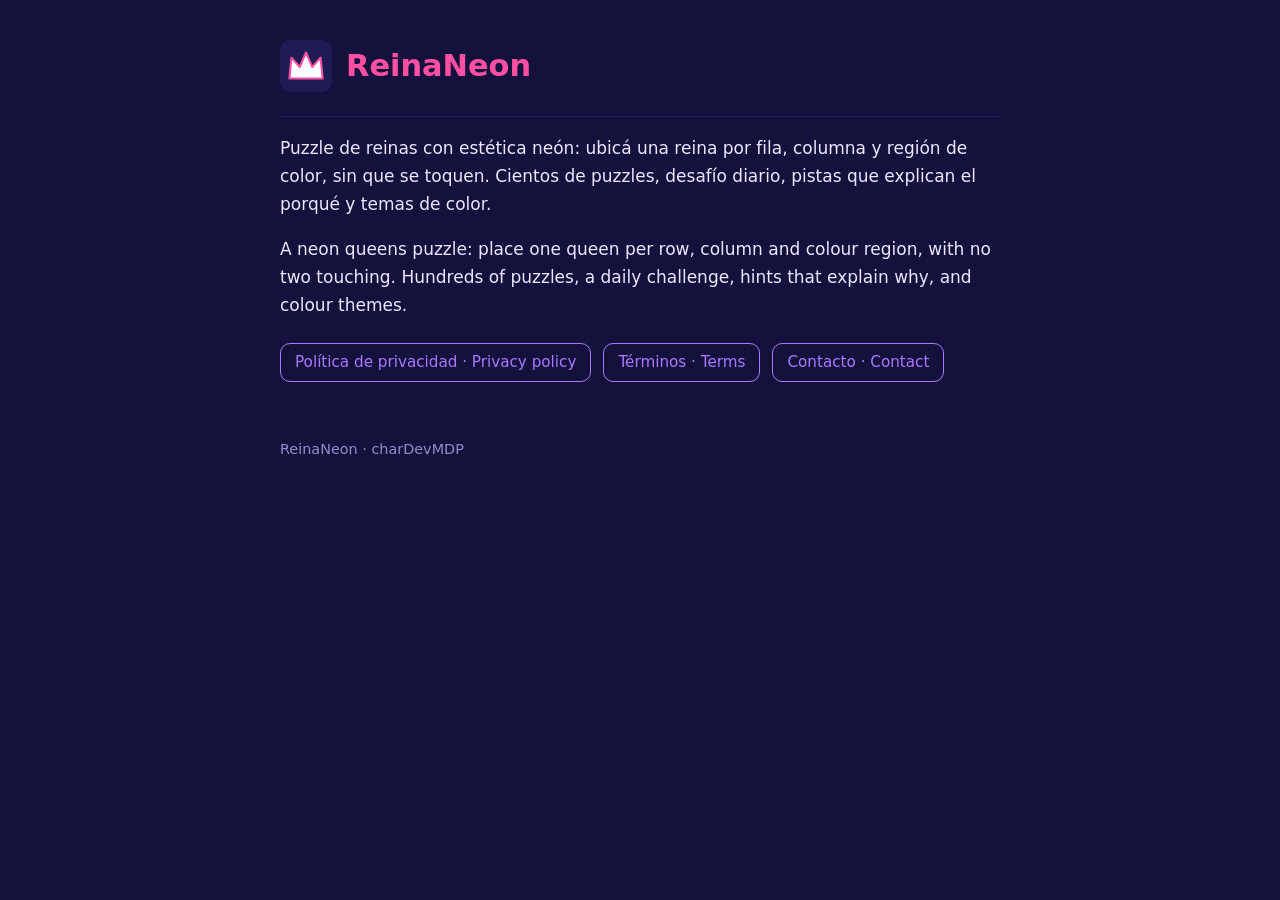
==== index.html @ 0b161048 "Páginas legales de ReinaNeon Co-Authored-By: Claude Opus 5.5 <noreply@anthropic.com>" ====
<!doctype html>
<html lang="es">
<head>
<meta charset="utf-8">
<meta name="viewport" content="width=device-width, initial-scale=1, viewport-fit=cover">
<title>ReinaNeon</title>
<link rel="stylesheet" href="estilos.css">
</head>
<body>
<div class="wrap">

<header>
  <div class="brand">
    <svg viewBox="0 0 100 100" aria-hidden="true"><rect width="100" height="100" rx="20" fill="#1f1c55"/><path d="M18 74 L22 34 L38 52 L50 24 L62 52 L78 34 L82 74 Z" fill="#fff" stroke="#ff4fa3" stroke-width="4" stroke-linejoin="round"/></svg>
    <h1>ReinaNeon</h1>
  </div>
</header>

<p>Puzzle de reinas con estética neón: ubicá una reina por fila, columna y región de color, sin que se toquen. Cientos de puzzles, desafío diario, pistas que explican el porqué y temas de color.</p>
<p lang="en">A neon queens puzzle: place one queen per row, column and colour region, with no two touching. Hundreds of puzzles, a daily challenge, hints that explain why, and colour themes.</p>

<div class="links">
  <a href="privacidad.html">Política de privacidad · Privacy policy</a>
  <a href="terminos.html">Términos · Terms</a>
  <a href="mailto:chardev.code@gmail.com">Contacto · Contact</a>
</div>

<footer>ReinaNeon · charDevMDP</footer>

</div>
</body>
</html>
---- estilos.css ----
:root {
  --bg: #14123d;
  --surface: #1f1c55;
  --pink: #ff4fa3;
  --cyan: #2fe6ff;
  --violet: #a978ff;
  --text: #ffffff;
  --muted: #8f8ec9;
}
* { box-sizing: border-box; }
body {
  margin: 0;
  background: var(--bg);
  color: var(--text);
  font-family: -apple-system, BlinkMacSystemFont, "Segoe UI", Roboto, system-ui, sans-serif;
  line-height: 1.65;
  font-size: 17px;
}
.wrap { max-width: 760px; margin: 0 auto; padding: 40px 20px 72px; }
header { border-bottom: 1px solid var(--surface); padding-bottom: 24px; margin-bottom: 8px; }
.brand { display: flex; align-items: center; gap: 14px; }
.brand svg { width: 52px; height: 52px; flex: none; }
h1 { font-size: 1.9rem; margin: 0; color: var(--pink); }
h2 { font-size: 1.15rem; margin: 36px 0 8px; color: var(--cyan); }
.date { color: var(--muted); font-size: 0.95rem; margin: 8px 0 0; }
.lang { display: flex; gap: 12px; margin-top: 18px; flex-wrap: wrap; }
.lang a, .links a {
  color: var(--violet); text-decoration: none; border: 1px solid var(--violet);
  border-radius: 10px; padding: 6px 14px; font-size: 0.95rem;
}
.lang a:hover, .links a:hover { background: rgba(169, 120, 255, 0.14); }
.links { display: flex; gap: 12px; flex-wrap: wrap; margin-top: 24px; }
p, li { color: #e9e8ff; }
strong { color: #ffffff; }
a { color: var(--violet); }
ul { padding-left: 22px; }
section { border-top: 1px solid var(--surface); margin-top: 48px; padding-top: 8px; }
footer { margin-top: 56px; color: var(--muted); font-size: 0.9rem; }
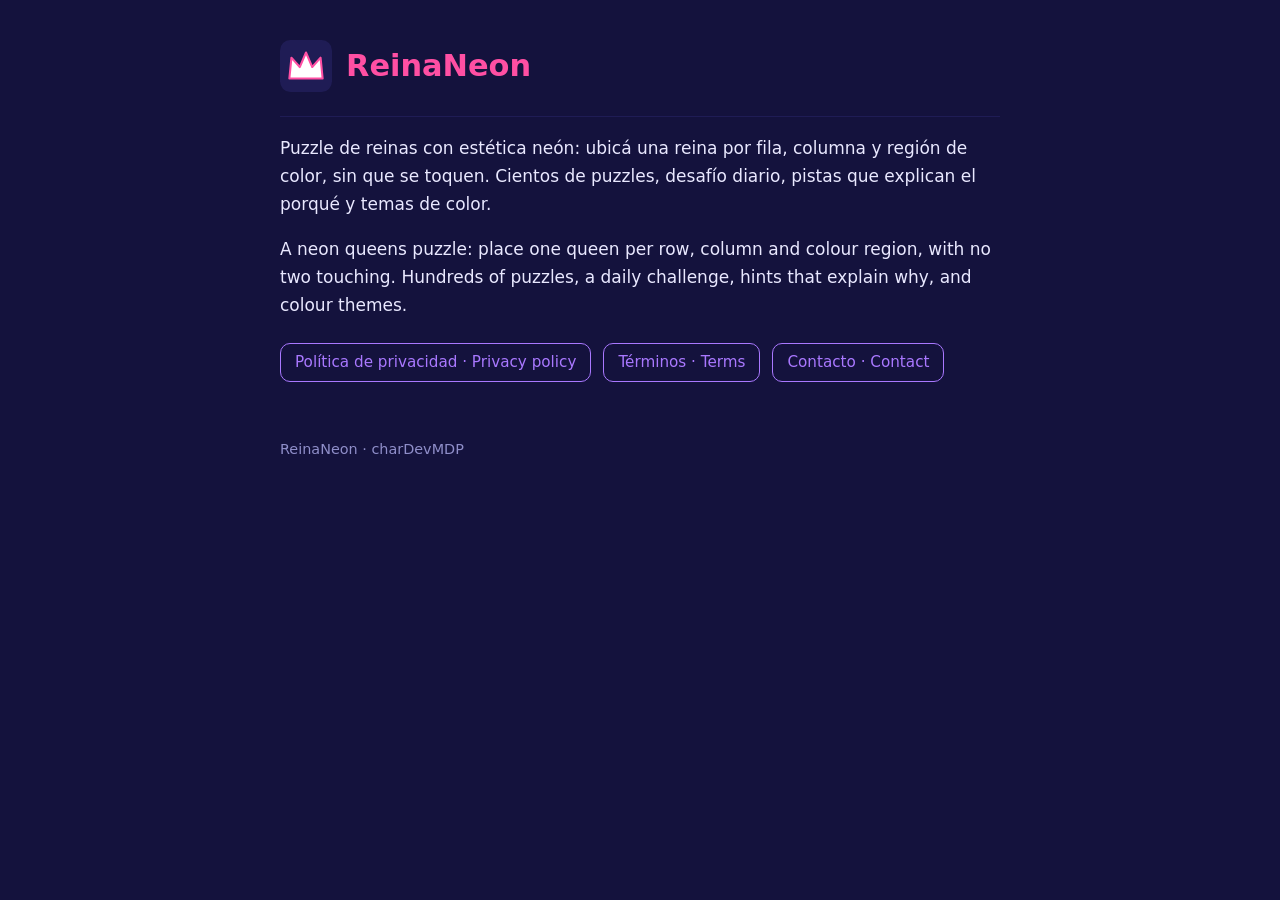
==== commit 20618388: "Páginas legales accesibles y bilingües (main, nav, lang, pie en dos idiomas) Co-Authored-By: Claude " ====
--- a/index.html
+++ b/index.html
@@ -16,14 +16,16 @@
   </div>
 </header>
 
+<main>
 <p>Puzzle de reinas con estética neón: ubicá una reina por fila, columna y región de color, sin que se toquen. Cientos de puzzles, desafío diario, pistas que explican el porqué y temas de color.</p>
 <p lang="en">A neon queens puzzle: place one queen per row, column and colour region, with no two touching. Hundreds of puzzles, a daily challenge, hints that explain why, and colour themes.</p>
+</main>
 
-<div class="links">
-  <a href="privacidad.html">Política de privacidad · Privacy policy</a>
-  <a href="terminos.html">Términos · Terms</a>
-  <a href="mailto:chardev.code@gmail.com">Contacto · Contact</a>
-</div>
+<nav class="links" aria-label="Enlaces · Links">
+  <a href="privacidad.html">Política de privacidad · <span lang="en">Privacy policy</span></a>
+  <a href="terminos.html">Términos · <span lang="en">Terms</span></a>
+  <a href="mailto:chardev.code@gmail.com">Contacto · <span lang="en">Contact</span></a>
+</nav>
 
 <footer>ReinaNeon · charDevMDP</footer>
 
